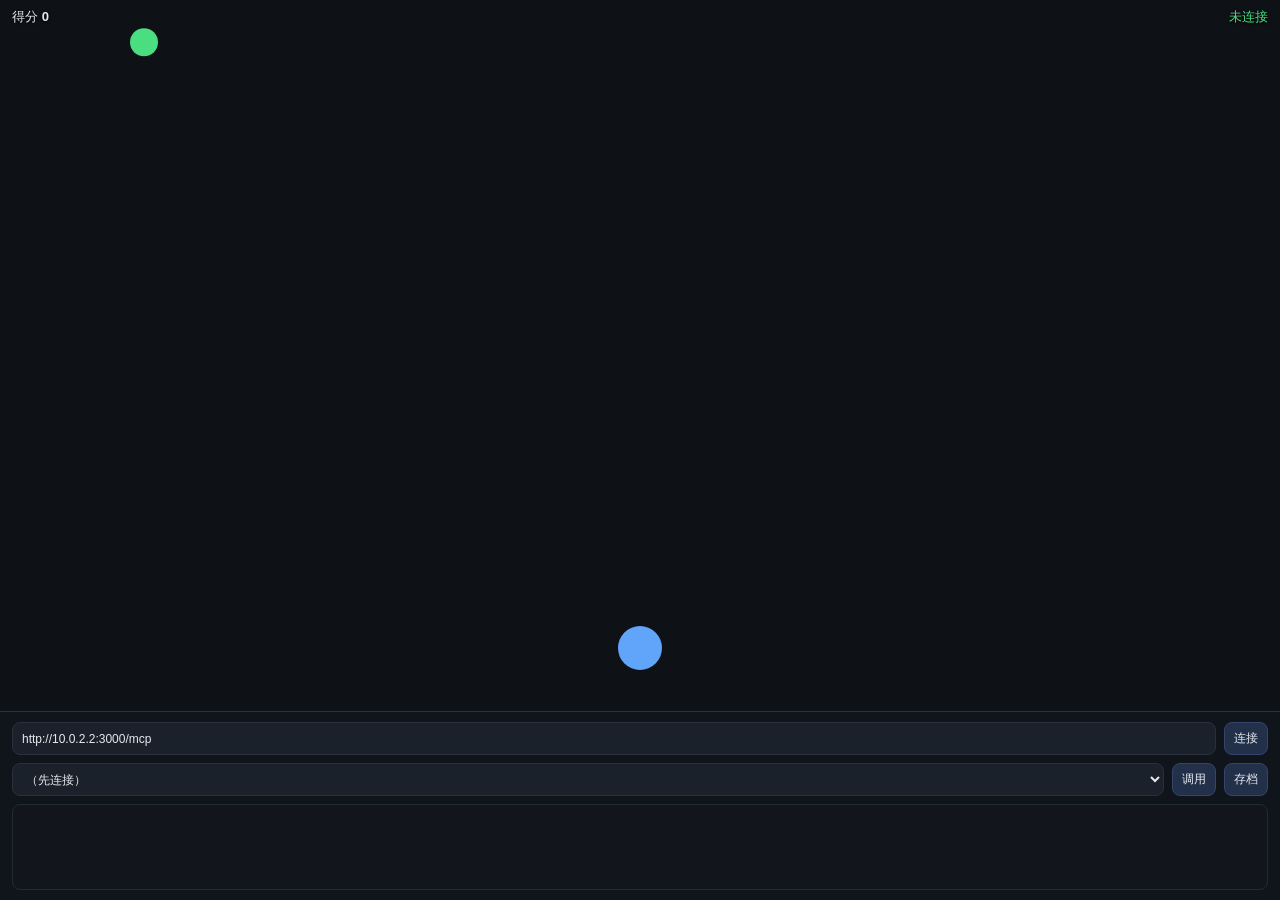
==== app/src/main/assets/games/demo/index.html @ 3dc1bc92 "feat: Android native H5 game engine with MCP support + CI build" ====
<!DOCTYPE html>
<html lang="zh-CN">
<head>
    <meta charset="utf-8">
    <meta name="viewport" content="width=device-width,initial-scale=1,maximum-scale=1,user-scalable=no,viewport-fit=cover">
    <title>MCP H5 Demo</title>
    <style>
        html, body { margin:0; height:100%; background:#0e1116; color:#e6e9ef;
            font-family:-apple-system,"Noto Sans SC",sans-serif; overflow:hidden; }
        #cv { position:fixed; inset:0; width:100%; height:100%; display:block; touch-action:none; }
        #hud { position:fixed; top:calc(env(safe-area-inset-top) + 8px); left:12px; right:12px;
            display:flex; justify-content:space-between; font-size:13px; pointer-events:none;
            text-shadow:0 1px 3px #000; }
        #status { color:#4ade80; }
        #panel { position:fixed; left:0; right:0; bottom:0; background:rgba(18,22,28,.94);
            border-top:1px solid #2a313c; padding:10px 12px calc(env(safe-area-inset-bottom) + 10px);
            font-size:12px; }
        .row { display:flex; gap:8px; margin-bottom:8px; }
        input, select, button { background:#1b212a; color:#e6e9ef; border:1px solid #2a313c;
            border-radius:8px; padding:7px 9px; font-size:12px; font-family:inherit; }
        input, select { flex:1; min-width:0; }
        button { background:#22304a; border-color:#33456a; white-space:nowrap; }
        button:active { background:#2d3f60; }
        #log { height:72px; overflow:auto; background:#12161c; border:1px solid #222a35;
            border-radius:8px; padding:6px 8px; font-family:ui-monospace,monospace; font-size:11px;
            line-height:1.5; white-space:pre-wrap; color:#9fb3c8; }
    </style>
</head>
<body>
    <canvas id="cv"></canvas>

    <div id="hud">
        <div>得分 <b id="score">0</b></div>
        <div id="status">未连接</div>
    </div>

    <div id="panel">
        <div class="row">
            <input id="url" value="http://10.0.2.2:3000/mcp" placeholder="MCP server URL">
            <button id="connect">连接</button>
        </div>
        <div class="row">
            <select id="tool"><option>（先连接）</option></select>
            <button id="call">调用</button>
            <button id="save">存档</button>
        </div>
        <div id="log"></div>
    </div>

    <script src="engine.js"></script>
    <script src="game.js"></script>
</body>
</html>
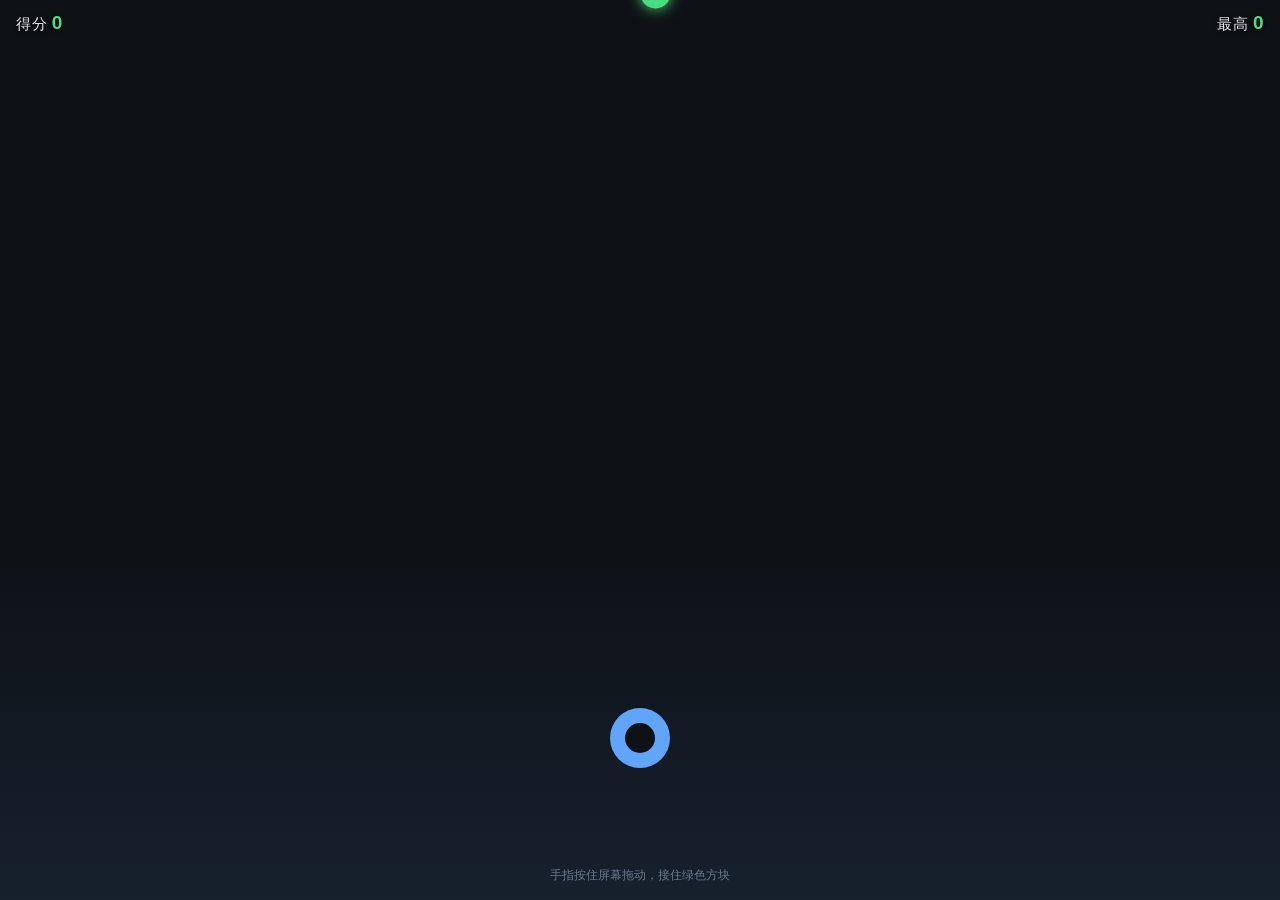
==== commit ff670ae9: "feat: 去掉MCP，改为App内直连AI(24家国内外预设)+对话/预览/发布三页UI+多模态截图自检" ====
--- a/app/src/main/assets/games/demo/index.html
+++ b/app/src/main/assets/games/demo/index.html
@@ -1,53 +1,36 @@
 <!DOCTYPE html>
 <html lang="zh-CN">
 <head>
-    <meta charset="utf-8">
-    <meta name="viewport" content="width=device-width,initial-scale=1,maximum-scale=1,user-scalable=no,viewport-fit=cover">
-    <title>MCP H5 Demo</title>
-    <style>
-        html, body { margin:0; height:100%; background:#0e1116; color:#e6e9ef;
-            font-family:-apple-system,"Noto Sans SC",sans-serif; overflow:hidden; }
-        #cv { position:fixed; inset:0; width:100%; height:100%; display:block; touch-action:none; }
-        #hud { position:fixed; top:calc(env(safe-area-inset-top) + 8px); left:12px; right:12px;
-            display:flex; justify-content:space-between; font-size:13px; pointer-events:none;
-            text-shadow:0 1px 3px #000; }
-        #status { color:#4ade80; }
-        #panel { position:fixed; left:0; right:0; bottom:0; background:rgba(18,22,28,.94);
-            border-top:1px solid #2a313c; padding:10px 12px calc(env(safe-area-inset-bottom) + 10px);
-            font-size:12px; }
-        .row { display:flex; gap:8px; margin-bottom:8px; }
-        input, select, button { background:#1b212a; color:#e6e9ef; border:1px solid #2a313c;
-            border-radius:8px; padding:7px 9px; font-size:12px; font-family:inherit; }
-        input, select { flex:1; min-width:0; }
-        button { background:#22304a; border-color:#33456a; white-space:nowrap; }
-        button:active { background:#2d3f60; }
-        #log { height:72px; overflow:auto; background:#12161c; border:1px solid #222a35;
-            border-radius:8px; padding:6px 8px; font-family:ui-monospace,monospace; font-size:11px;
-            line-height:1.5; white-space:pre-wrap; color:#9fb3c8; }
-    </style>
+<meta charset="utf-8">
+<meta name="viewport" content="width=device-width,initial-scale=1,maximum-scale=1,user-scalable=no,viewport-fit=cover">
+<title>接方块 · Demo</title>
+<style>
+  html, body {
+    margin: 0; height: 100%; background: #0e1116; color: #e6e9ef; overflow: hidden;
+    font-family: -apple-system, "Noto Sans SC", sans-serif;
+    -webkit-user-select: none; -webkit-tap-highlight-color: transparent;
+  }
+  #cv { position: fixed; inset: 0; width: 100%; height: 100%; display: block; touch-action: none; }
+  #hud {
+    position: fixed; top: calc(env(safe-area-inset-top) + 12px); left: 16px; right: 16px;
+    display: flex; justify-content: space-between; font-size: 15px; pointer-events: none;
+    text-shadow: 0 1px 4px #000; letter-spacing: .5px;
+  }
+  #hud b { font-size: 19px; color: #4ade80; }
+  #tip {
+    position: fixed; left: 0; right: 0; bottom: calc(env(safe-area-inset-bottom) + 16px);
+    text-align: center; font-size: 12px; color: #6b7a8d; pointer-events: none;
+  }
+</style>
 </head>
 <body>
-    <canvas id="cv"></canvas>
-
-    <div id="hud">
-        <div>得分 <b id="score">0</b></div>
-        <div id="status">未连接</div>
-    </div>
-
-    <div id="panel">
-        <div class="row">
-            <input id="url" value="http://10.0.2.2:3000/mcp" placeholder="MCP server URL">
-            <button id="connect">连接</button>
-        </div>
-        <div class="row">
-            <select id="tool"><option>（先连接）</option></select>
-            <button id="call">调用</button>
-            <button id="save">存档</button>
-        </div>
-        <div id="log"></div>
-    </div>
-
-    <script src="engine.js"></script>
-    <script src="game.js"></script>
+<canvas id="cv"></canvas>
+<div id="hud">
+  <div>得分 <b id="score">0</b></div>
+  <div>最高 <b id="best">0</b></div>
+</div>
+<div id="tip">手指按住屏幕拖动，接住绿色方块</div>
+<script src="engine.js"></script>
+<script src="game.js"></script>
 </body>
 </html>
